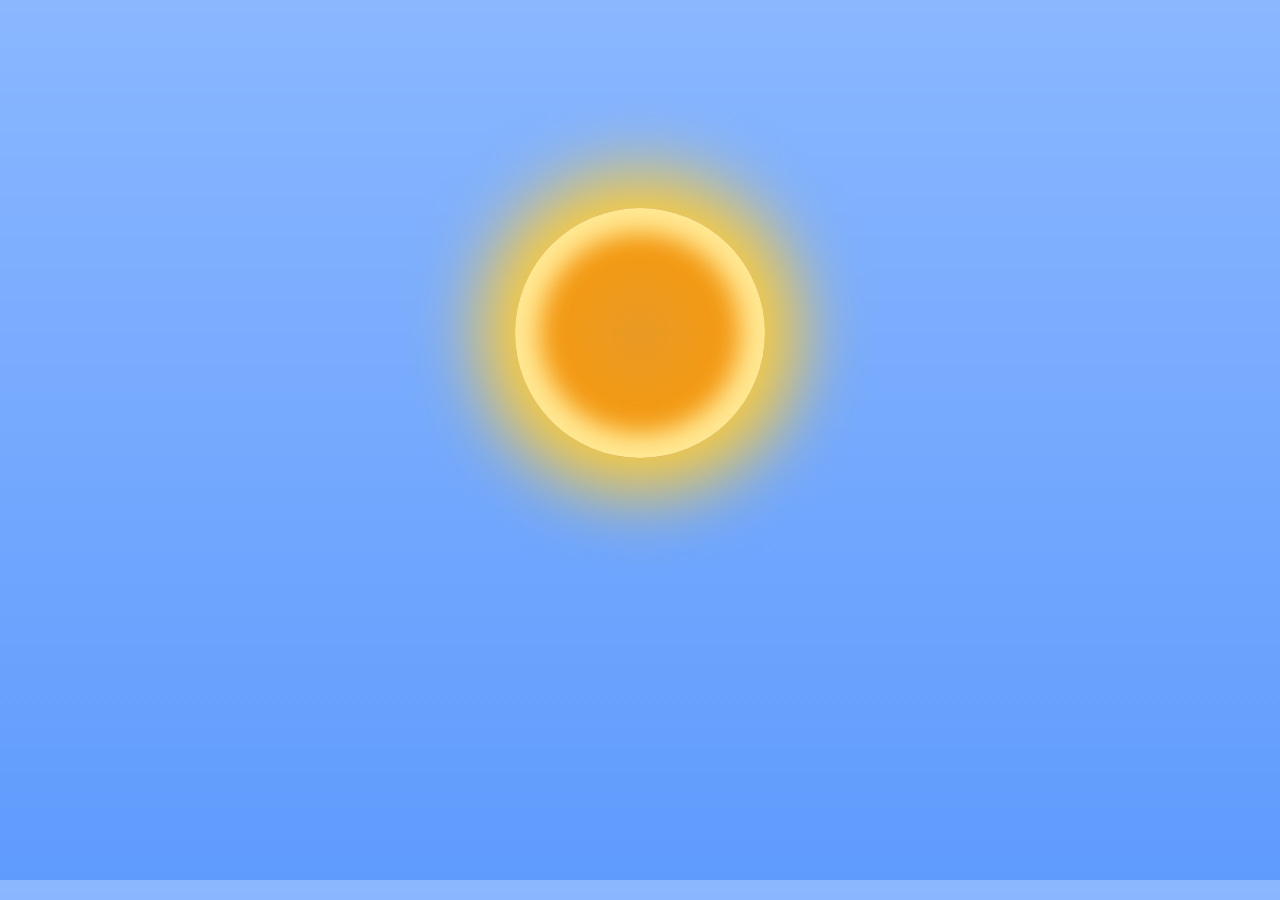
==== index2.html @ d425ccf2 "hi" ====
<!DOCTYPE html>
<html lang="en">
<head>
    <meta charset="UTF-8">
    <meta name="viewport" content="width=device-width, initial-scale=1.0">
    <title>Document</title>
    <link rel="stylesheet" href="style.css">
    <script src="script.js" defer></script>
</head>
<body id="body1">
    <div class="container" id="container1">
        <div class="sun"></div>
        <div class="text">
            
        </div>

    
</body>
</html>
---- style.css ----
#body1{

    background: linear-gradient(180deg, rgba(138, 183, 255,100), rgba(95, 155, 253,100));
}


#container1{
    width: 100%;
    height: 96vh;
    margin: auto;
    display: flex;
    flex-direction: column;
    align-items: center;
    
    
}


#sun{
    width: 100px;
    font-size: 500px;
    text-align: center;
    height: 100px;
    z-index: inherit;
    animation: sun 10s linear infinite;

}
@keyframes sun{
    1%{
        transform: rotate(0deg);
    }

    
    100%{
        transform: rotate(360deg);
        
    }
}

.sun{
    border-radius: 100%;
    background: radial-gradient(circle at center,#e99a24,#fe9902);   
    text-align: center;
    z-index: inherit;
    position: relative;
    animation: rise  5s ease-in-out, sun-intro 7s 5s ease, sun-glow 1.5s ease infinite alternate;
    animation-fill-mode: forwards;
    z-index: -1;
   
    
    
}

@keyframes rise{
    0%{
        top: 600px;
    }

    
    100%{
        top: 200px;
        
    }
}
@keyframes sun-intro{
    0%{
        width:0px;
        height:0px;
        

        
    }
    
    100%{
        width: 250px;
        height:250px;
        
        
    }
}
@keyframes sun-glow{
    0%{
      box-shadow: 0 0 35px 10px #FFCC33,0 0 25px 25px #ffe893 inset ; 
    }
    100%{
      box-shadow: 0 0 70px 35px #FFCC33,0 0 25px 25px #ffe893 inset ; 
    }
}
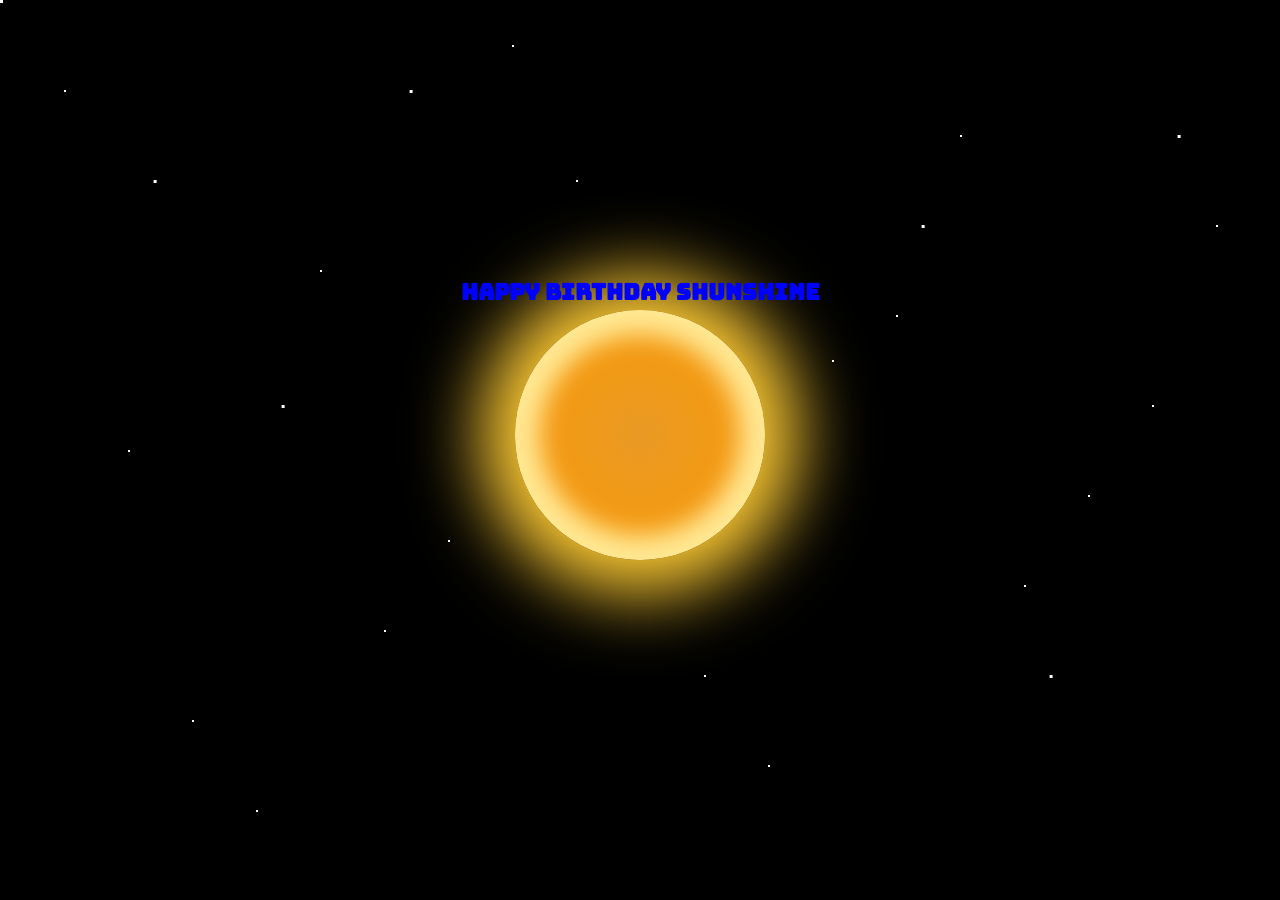
==== commit 5158a8fe: "2ndupdate" ====
--- a/index2.html
+++ b/index2.html
@@ -6,13 +6,18 @@
     <title>Document</title>
     <link rel="stylesheet" href="style.css">
     <script src="script.js" defer></script>
+    <link rel="preconnect" href="https://fonts.googleapis.com">
+    <link rel="preconnect" href="https://fonts.gstatic.com" crossorigin>
+    <link href="https://fonts.googleapis.com/css2?family=Bungee&display=swap" rel="stylesheet">
 </head>
 <body id="body1">
     <div class="container" id="container1">
         <div class="sun"></div>
+        <div class="stars"></div>
         <div class="text">
-            
+            <h2>HAPPY BIRTHDAY SHUNSHINE</h2>
         </div>
+    </div>
 
     
 </body>
--- a/style.css
+++ b/style.css
@@ -1,6 +1,7 @@
 #body1{
 
-    background: linear-gradient(180deg, rgba(138, 183, 255,100), rgba(95, 155, 253,100));
+    /*background: linear-gradient(180deg, rgba(138, 183, 255,100), rgba(95, 155, 253,100));*/
+    background-color: black;
 }
 
 
@@ -15,6 +16,21 @@
     
 }
 
+.button-container{
+    position: relative;
+    height: 100px;
+    width: 100px;
+    background-color: red;
+    justify-content: center;
+    text-align: center;
+    align-items: center;
+    
+
+}
+
+#click{
+
+}
 
 #sun{
     width: 100px;
@@ -40,12 +56,13 @@
 .sun{
     border-radius: 100%;
     background: radial-gradient(circle at center,#e99a24,#fe9902);   
-    text-align: center;
     z-index: inherit;
     position: relative;
-    animation: rise  5s ease-in-out, sun-intro 7s 5s ease, sun-glow 1.5s ease infinite alternate;
+    animation: rise  4s ease-in-out, sun-intro 4.5s 4s ease-in-out, sun-glow  1.5s  ease infinite alternate;
     animation-fill-mode: forwards;
     z-index: -1;
+    width: 10px;
+    height: 10px;
    
     
     
@@ -53,19 +70,19 @@
 
 @keyframes rise{
     0%{
-        top: 600px;
+        top: 100%;
     }
 
     
     100%{
-        top: 200px;
+        top: 35%;
         
     }
 }
 @keyframes sun-intro{
     0%{
-        width:0px;
-        height:0px;
+        width:10px;
+        height:10px;
         
 
         
@@ -85,4 +102,89 @@
     100%{
       box-shadow: 0 0 70px 35px #FFCC33,0 0 25px 25px #ffe893 inset ; 
     }
+}
+
+.text{
+    font-size: 15px;
+    font-family: "Bungee";
+    font-style: normal;
+    color: blue
+}
+
+
+.stars{
+    position: absolute;
+    width: 100%;
+    height: 100%;
+    top: 0;
+    left: 0;
+    overflow: hidden;
+    z-index: -2;
+    opacity: 0;
+    animation: stars-opacity 2s 9s ease ;
+    animation-fill-mode: forwards;
+}
+
+/* Small stars */
+.stars::before{
+    content: "";
+    position: absolute;
+    width: 2px;
+    height: 2px;
+    background: white;
+    box-shadow:
+        5vw 10vh white,
+        15vw 80vh white,
+        25vw 30vh white,
+        35vw 60vh white,
+        45vw 20vh white,
+        55vw 75vh white,
+        65vw 40vh white,
+        75vw 15vh white,
+        85vw 55vh white,
+        95vw 25vh white,
+        10vw 50vh white,
+        20vw 90vh white,
+        30vw 70vh white,
+        40vw 5vh white,
+        60vw 85vh white,
+        70vw 35vh white,
+        80vw 65vh white,
+        90vw 45vh white;
+    animation: twinkle 2s 5s infinite alternate;
+}
+
+/* Bigger stars */
+.stars::after{
+    content: "";
+    position: absolute;
+    width: 3px;
+    height: 3px;
+    background: white;
+    box-shadow:
+        12vw 20vh white,
+        22vw 45vh white,
+        32vw 10vh white,
+        52vw 60vh white,
+        72vw 25vh white,
+        82vw 75vh white,
+        92vw 15vh white;
+    animation: twinkle 3s 5s infinite alternate;
+}
+@keyframes twinkle{
+    0%{
+        opacity: 0.1;
+    }
+    100%{
+        opacity: 1;
+    }
+}
+
+@keyframes stars-opacity{
+    0%{
+        opacity: 0;
+    }
+    100%{
+        opacity: 1;
+    }
 }
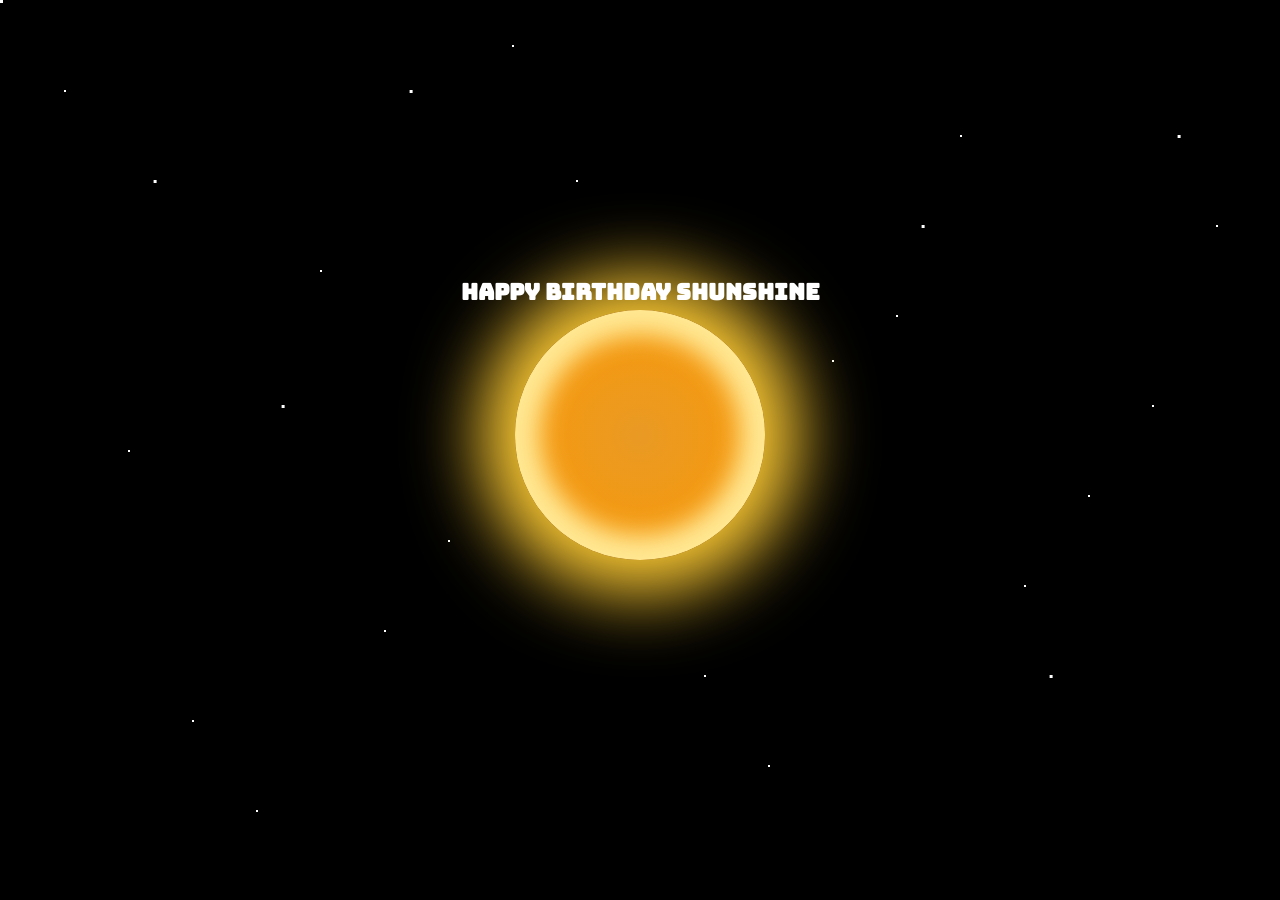
==== commit 5c416ac0: "text change" ====
--- a/index2.html
+++ b/index2.html
@@ -3,7 +3,7 @@
 <head>
     <meta charset="UTF-8">
     <meta name="viewport" content="width=device-width, initial-scale=1.0">
-    <title>Document</title>
+    <title>Happy Birthday Prinsa</title>
     <link rel="stylesheet" href="style.css">
     <script src="script.js" defer></script>
     <link rel="preconnect" href="https://fonts.googleapis.com">
--- a/style.css
+++ b/style.css
@@ -108,7 +108,7 @@
     font-size: 15px;
     font-family: "Bungee";
     font-style: normal;
-    color: blue
+    color: rgb(255, 255, 255)
 }
 
 
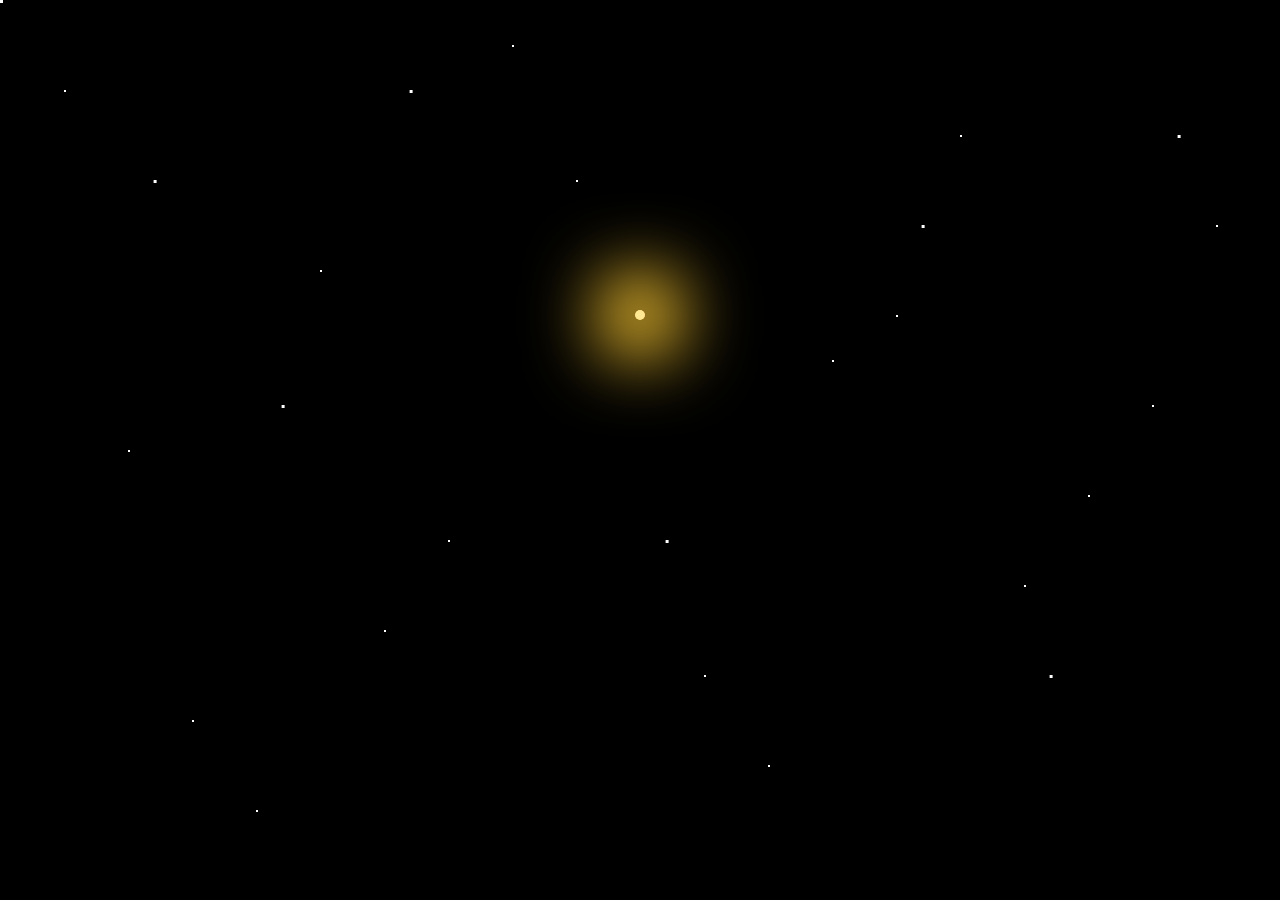
==== commit d785b050: "idk" ====
--- a/index2.html
+++ b/index2.html
@@ -15,7 +15,7 @@
         <div class="sun"></div>
         <div class="stars"></div>
         <div class="text">
-            <h2>HAPPY BIRTHDAY SHUNSHINE</h2>
+            <h2>HAPPY BIRTHDAY SUNSHINE</h2>
         </div>
     </div>
 
--- a/style.css
+++ b/style.css
@@ -18,18 +18,20 @@
 
 .button-container{
     position: relative;
-    height: 100px;
-    width: 100px;
+    height: 96vh;
+    width: 100%;
+    display: flex;
     background-color: red;
     justify-content: center;
     text-align: center;
     align-items: center;
     
+    
 
 }
 
 #click{
-
+      height: auto;
 }
 
 #sun{
@@ -58,15 +60,15 @@
     background: radial-gradient(circle at center,#e99a24,#fe9902);   
     z-index: inherit;
     position: relative;
-    animation: rise  4s ease-in-out, sun-intro 4.5s 4s ease-in-out, sun-glow  1.5s  ease infinite alternate;
+    box-shadow: 0 0 40px 25px #FFCC33,0 0 25px 25px #ffe893 inset ; 
+    animation: rise  4s ease-in-out, sun-intro 4.5s 4s ease-in-out, sun-glow  1.5s 4s ease infinite alternate, sun-srink 4s 15s ease-in-out ;
     animation-fill-mode: forwards;
     z-index: -1;
     width: 10px;
     height: 10px;
    
-    
-    
-}
+}
+
 
 @keyframes rise{
     0%{
@@ -79,6 +81,7 @@
         
     }
 }
+
 @keyframes sun-intro{
     0%{
         width:10px;
@@ -95,6 +98,32 @@
         
     }
 }
+
+@keyframes sun-srink{
+    0%{
+        width: 250px;
+        height:250px;
+        
+        
+    }
+    
+    100%{
+        width:10px;
+        height:10px;
+        
+        
+    }
+}
+
+@keyframes sun-srink-glow {
+    0%{
+        box-shadow: 0 0 35px 10px #FFCC33,0 0 25px 25px #ffe893 inset ;
+    }
+    100%{
+        box-shadow: 0 0 15px 5px #FFCC33,0 0 15px 15px #ffe893 inset ;
+    }
+}
+
 @keyframes sun-glow{
     0%{
       box-shadow: 0 0 35px 10px #FFCC33,0 0 25px 25px #ffe893 inset ; 
@@ -107,10 +136,34 @@
 .text{
     font-size: 15px;
     font-family: "Bungee";
+    top: 300px;
+    position: absolute;
     font-style: normal;
-    color: rgb(255, 255, 255)
-}
-
+    color: rgb(255, 255, 255);
+    clip-path: polygon(0 0, 0 0, 0 100%, 0 100%);
+    animation: text-reveal 3s 8s ease-out, text-disapear 2s 14s ease-in;
+    animation-fill-mode: forwards;
+    sto
+}
+
+@keyframes text-reveal{
+    0%{
+        clip-path: polygon(0 0, 0 0, 0 100%, 0 100%);
+    }
+    100%{
+        clip-path: polygon(0 0, 100% 0, 100% 100%, 0 100%);
+    }
+}
+
+@keyframes text-disapear {
+    0%{
+        clip-path: polygon(0 0, 100% 0, 100% 100%, 0 100%);
+    }
+    100%{
+        clip-path: polygon(0 0, 0 0, 0 100%, 0 100%);
+    }
+    
+}
 
 .stars{
     position: absolute;
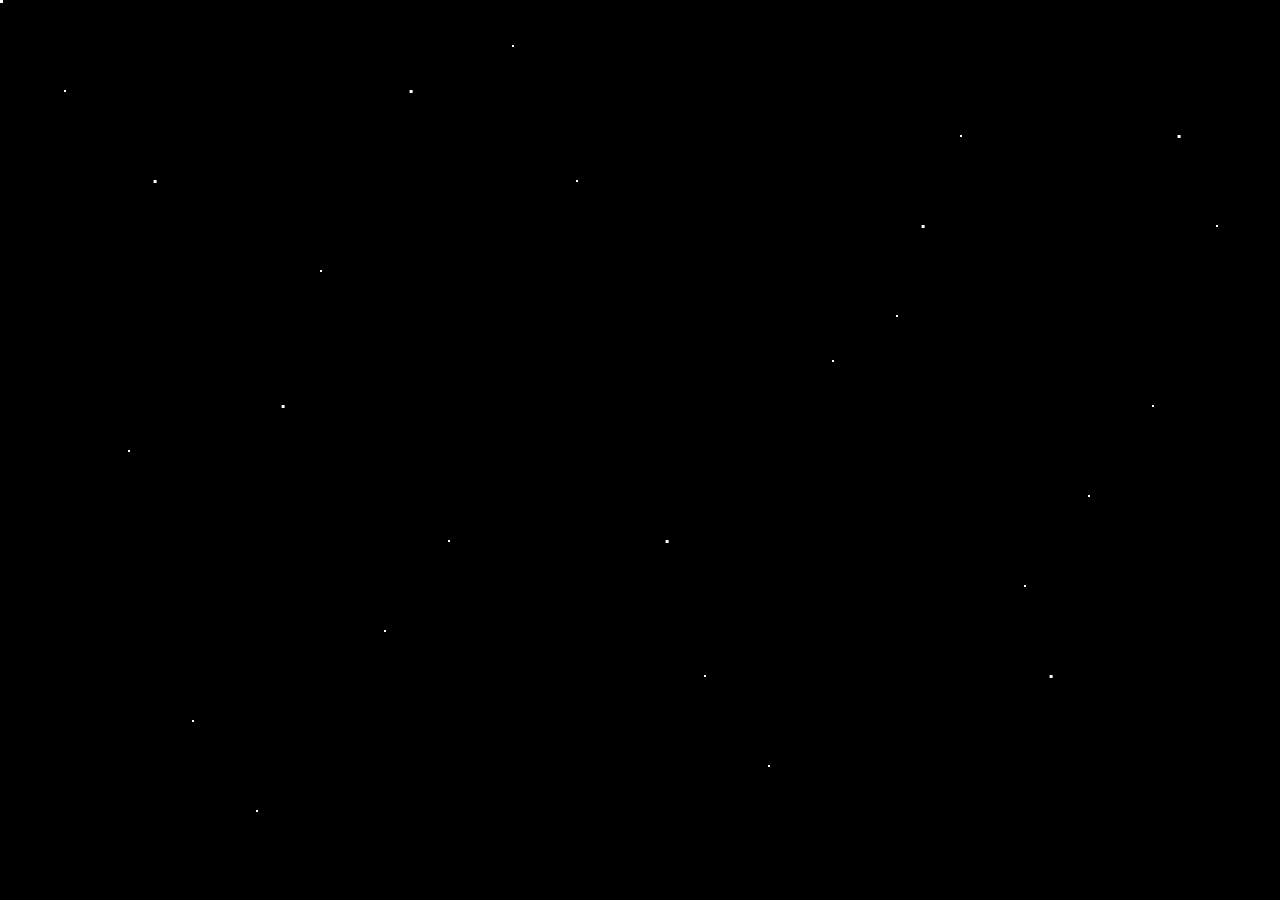
==== commit dc76f330: "index3" ====
--- a/index2.html
+++ b/index2.html
@@ -5,10 +5,18 @@
     <meta name="viewport" content="width=device-width, initial-scale=1.0">
     <title>Happy Birthday Prinsa</title>
     <link rel="stylesheet" href="style.css">
+    <link rel="icon" type="image/png" href="icon.png">
     <script src="script.js" defer></script>
     <link rel="preconnect" href="https://fonts.googleapis.com">
     <link rel="preconnect" href="https://fonts.gstatic.com" crossorigin>
     <link href="https://fonts.googleapis.com/css2?family=Bungee&display=swap" rel="stylesheet">
+    <style>
+        *{
+            margin: 0px;
+            padding: 0px;
+            
+        }
+    </style>
 </head>
 <body id="body1">
     <div class="container" id="container1">
@@ -18,7 +26,15 @@
             <h2>HAPPY BIRTHDAY SUNSHINE</h2>
         </div>
     </div>
-
     
+    <script>
+        // Automatically go to index3 after 7 seconds (adjust to your animation length)
+        setTimeout(() => {
+           window.location.href = "index3.html";
+        }, 25000);
+        setTimeout(() => {
+            alert("When the sun saw you it disappeared because your the real sun"); // may be blocked on mobile
+        }, 20000); // Optional: Alert to guide the user
+    </script>
 </body>
 </html>
--- a/style.css
+++ b/style.css
@@ -21,7 +21,7 @@
     height: 96vh;
     width: 100%;
     display: flex;
-    background-color: red;
+    background-color: rgb(0, 0, 0);
     justify-content: center;
     text-align: center;
     align-items: center;
@@ -31,7 +31,24 @@
 }
 
 #click{
-      height: auto;
+      height: 40px;
+      width: 90px;
+      border: 3px solid white;
+      border-radius: 5px;
+      background-color: #adbeff;
+      font-size: 16px;
+      font-family: "Bungee";
+}
+
+#click:hover{
+    background-color: #7b95ff;
+    cursor: pointer;
+    height: 50px;
+    width: 100px;
+    transform: translateY(-10px);
+    transition: all 0.5s ease-in-out ;
+    border: 6px solid white;
+    
 }
 
 #sun{
@@ -61,7 +78,7 @@
     z-index: inherit;
     position: relative;
     box-shadow: 0 0 40px 25px #FFCC33,0 0 25px 25px #ffe893 inset ; 
-    animation: rise  4s ease-in-out, sun-intro 4.5s 4s ease-in-out, sun-glow  1.5s 4s ease infinite alternate, sun-srink 4s 15s ease-in-out ;
+    animation: rise  4s ease-out, sun-intro 4.5s 4s ease-in-out, sun-glow  1.5s 4s ease infinite alternate, sun-extra 3s 15s ease-out, sun-srink-glow 1s 8s ease-out;
     animation-fill-mode: forwards;
     z-index: -1;
     width: 10px;
@@ -99,18 +116,16 @@
     }
 }
 
-@keyframes sun-srink{
-    0%{
-        width: 250px;
-        height:250px;
-        
-        
-    }
-    
-    100%{
-        width:10px;
-        height:10px;
-        
+@keyframes sun-extra{
+    0%{
+        opacity: 1;
+        
+        
+    }
+    
+    100%{
+       
+        opacity: 0;
         
     }
 }
@@ -143,7 +158,7 @@
     clip-path: polygon(0 0, 0 0, 0 100%, 0 100%);
     animation: text-reveal 3s 8s ease-out, text-disapear 2s 14s ease-in;
     animation-fill-mode: forwards;
-    sto
+    
 }
 
 @keyframes text-reveal{
@@ -174,7 +189,7 @@
     overflow: hidden;
     z-index: -2;
     opacity: 0;
-    animation: stars-opacity 2s 9s ease ;
+    animation: stars-opacity 2s 8s ease ;
     animation-fill-mode: forwards;
 }
 
